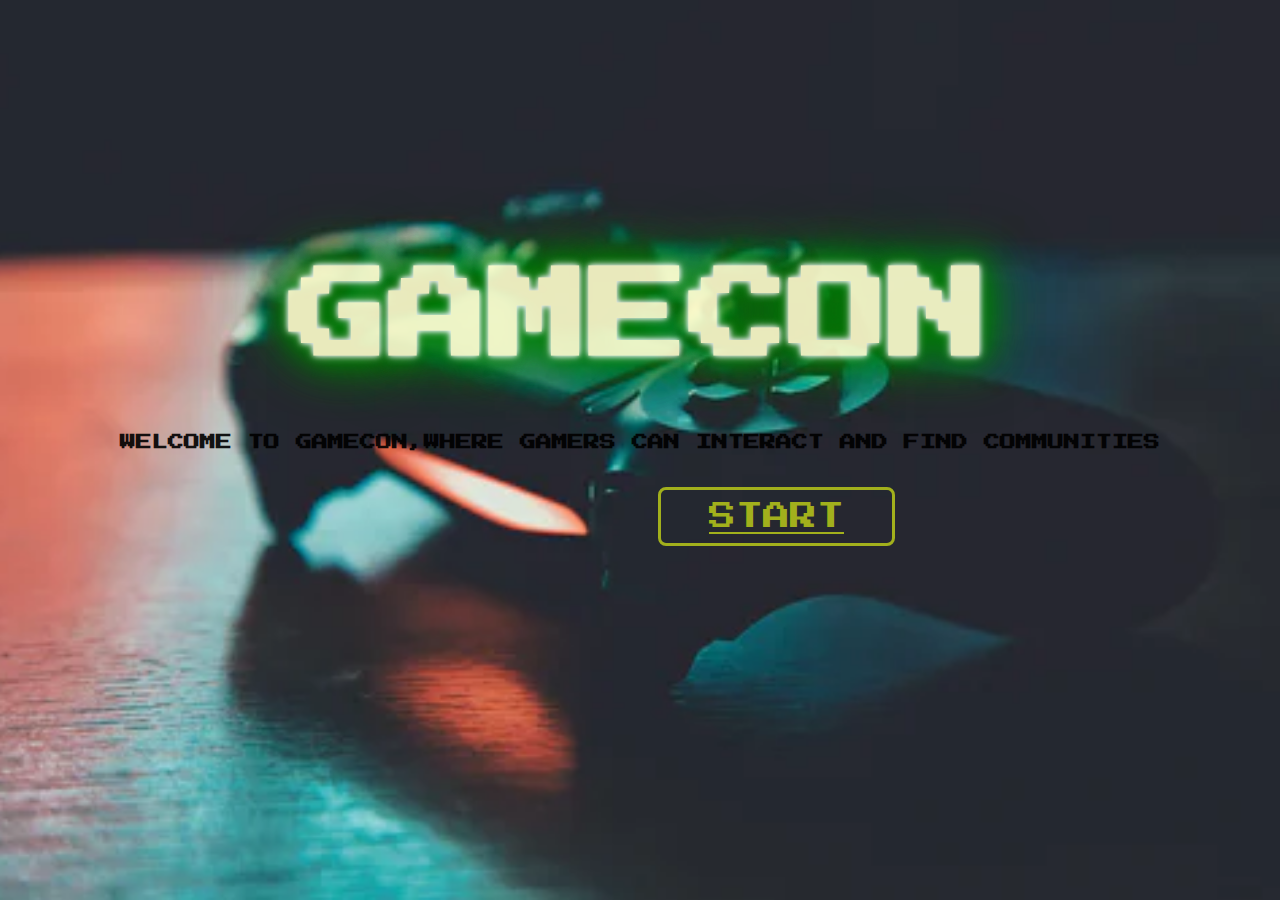
==== index.html @ 8fafca14 "Merge pull request #7 from Karl-Adrian/developments" ====
<!DOCTYPE html>
<html lang="en">
<head>
    <meta charset="UTF-8">
    <meta http-equiv="X-UA-Compatible" content="IE=edge">
    <meta name="viewport" content="width=device-width, initial-scale=1.0">
    <title>Document</title>
    <link href="css/landing.css" rel="stylesheet">
</head>
<body>
    <h1>GAMECON</h1>
    <h4>WELCOME TO GAMECON,WHERE GAMERS CAN INTERACT AND FIND COMMUNITIES</h4>
<div>
    <a href="home.html"class="btn">START</a>
</div>
</body>
</html>
---- css/landing.css ----
@import url("https://fonts.googleapis.com/css2?family=Press+Start+2P&display=swap");
* {
  font-family: "Press Start 2P", cursive;
}
h1 {
  text-align: center;
  font-size: 100px;
  padding-top: 2em;
  color: #ffffcc;
  text-shadow: 0 0 5px #fff, 0 0 10px #fff, 0 0 20px green, 0 0 30px green,
    0 0 40px green, 0 0 55px green, 0 0 70px green;
}
h4 {
  text-align: center;
}
.btn {
  margin-left: 650px;
  display: inline-block;
  padding: 0.8rem 3rem;
  border: 0.2rem solid #b0bf1a;
  color: #b0bf1a;
  cursor: pointer;
  font-size: 1.7rem;
  border-radius: 0.5rem;
  position: relative;
  overflow: hidden;
  z-index: 0;
  margin-top: 1rem;
}
.btn::before {
  content: "";
  position: absolute;
  top: 0;
  right: 0;
  width: 0%;
  height: 100%;
  background: #b0bf1a;
  transition: 0.3s linear;
  z-index: -1;
}
.btn:hover::before {
  width: 100%;
  left: 0;
}
.btn:hover {
  color: whitesmoke;
}
body {
  background: url(../images/pad1.webp);
  background-repeat: no-repeat;
  background-position: center center;
  background-size: cover;
  background-attachment: fixed;
  opacity: 0.9;
}
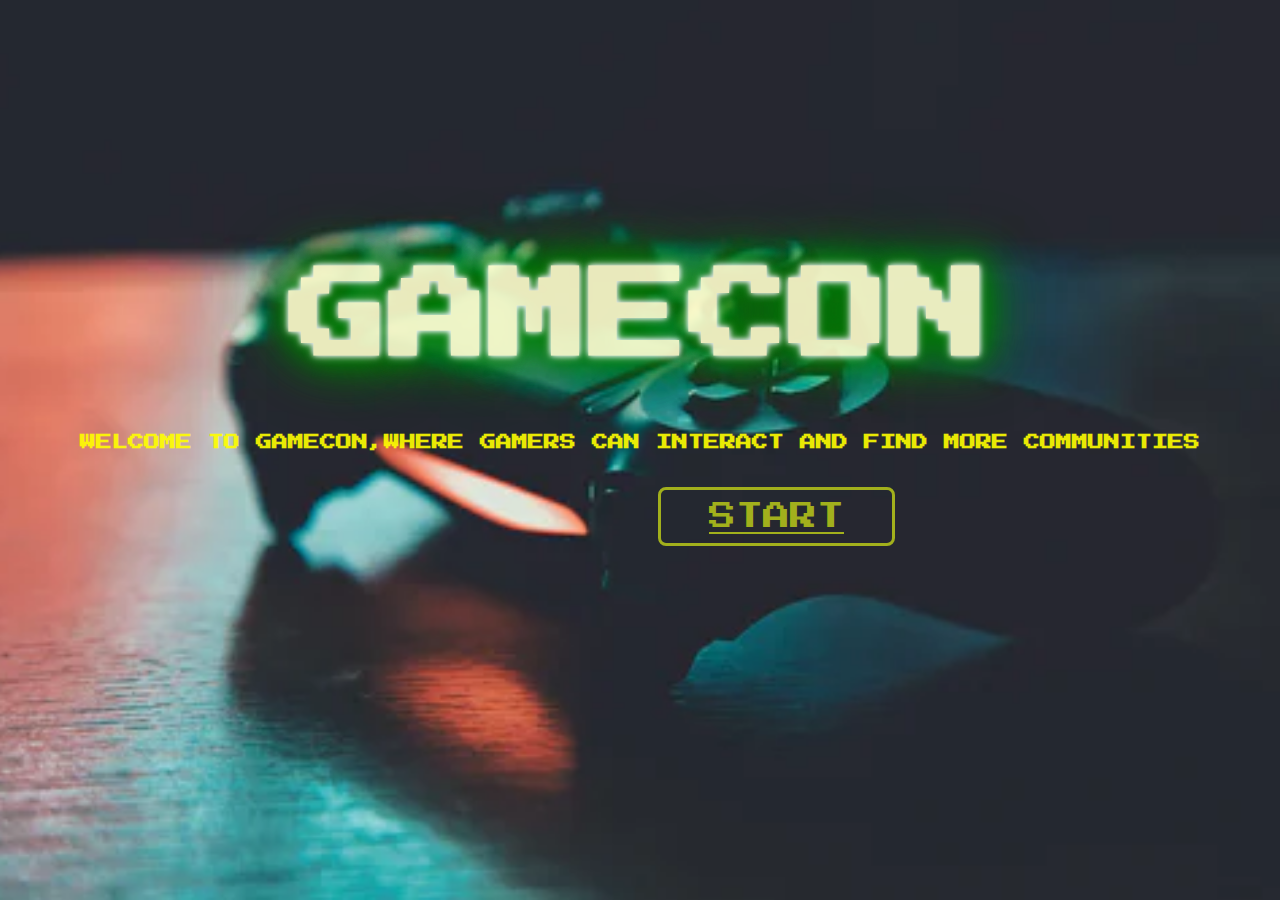
==== commit bdfd76d7: "add line" ====
--- a/index.html
+++ b/index.html
@@ -9,7 +9,7 @@
 </head>
 <body>
     <h1>GAMECON</h1>
-    <h4>WELCOME TO GAMECON,WHERE GAMERS CAN INTERACT AND FIND COMMUNITIES</h4>
+    <h4>WELCOME TO GAMECON,WHERE GAMERS CAN INTERACT AND FIND MORE COMMUNITIES</h4>
 <div>
     <a href="home.html"class="btn">START</a>
 </div>
--- a/css/landing.css
+++ b/css/landing.css
@@ -12,6 +12,7 @@
 }
 h4 {
   text-align: center;
+  color:yellow;
 }
 .btn {
   margin-left: 650px;
